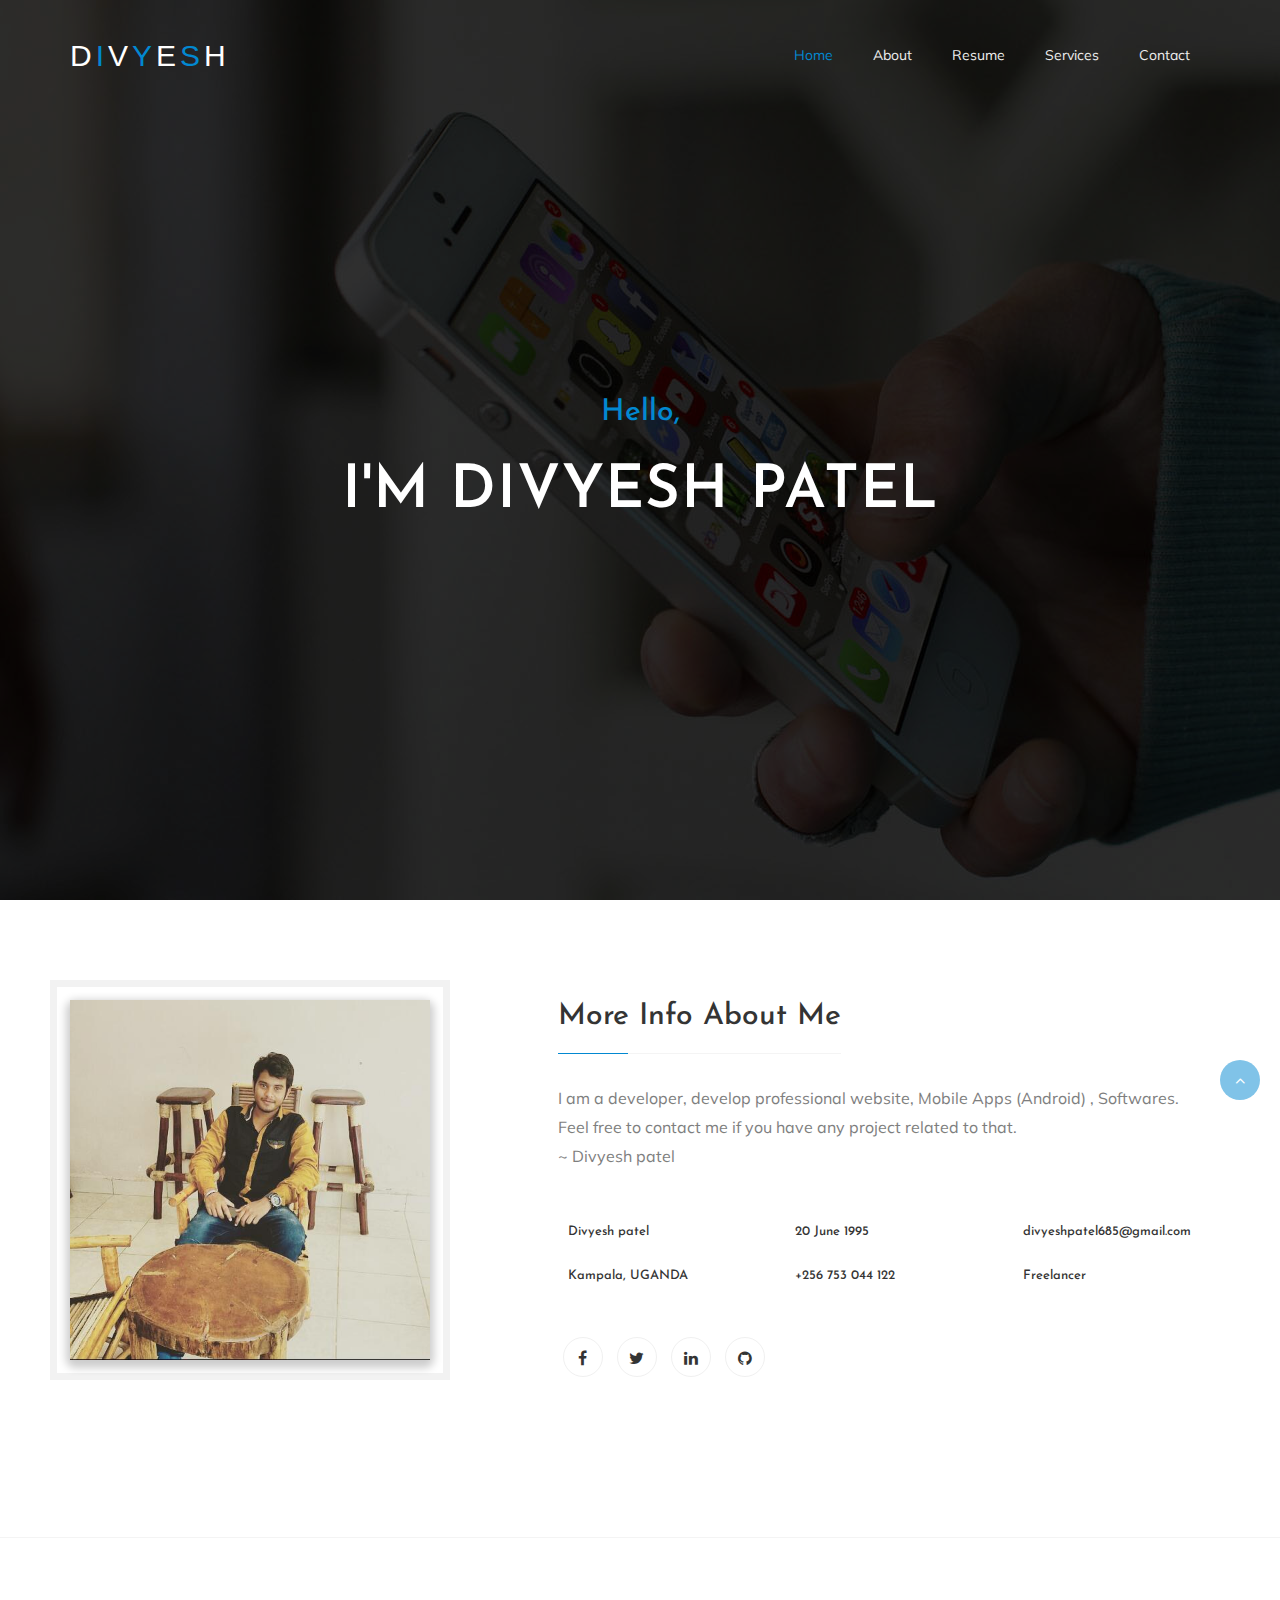
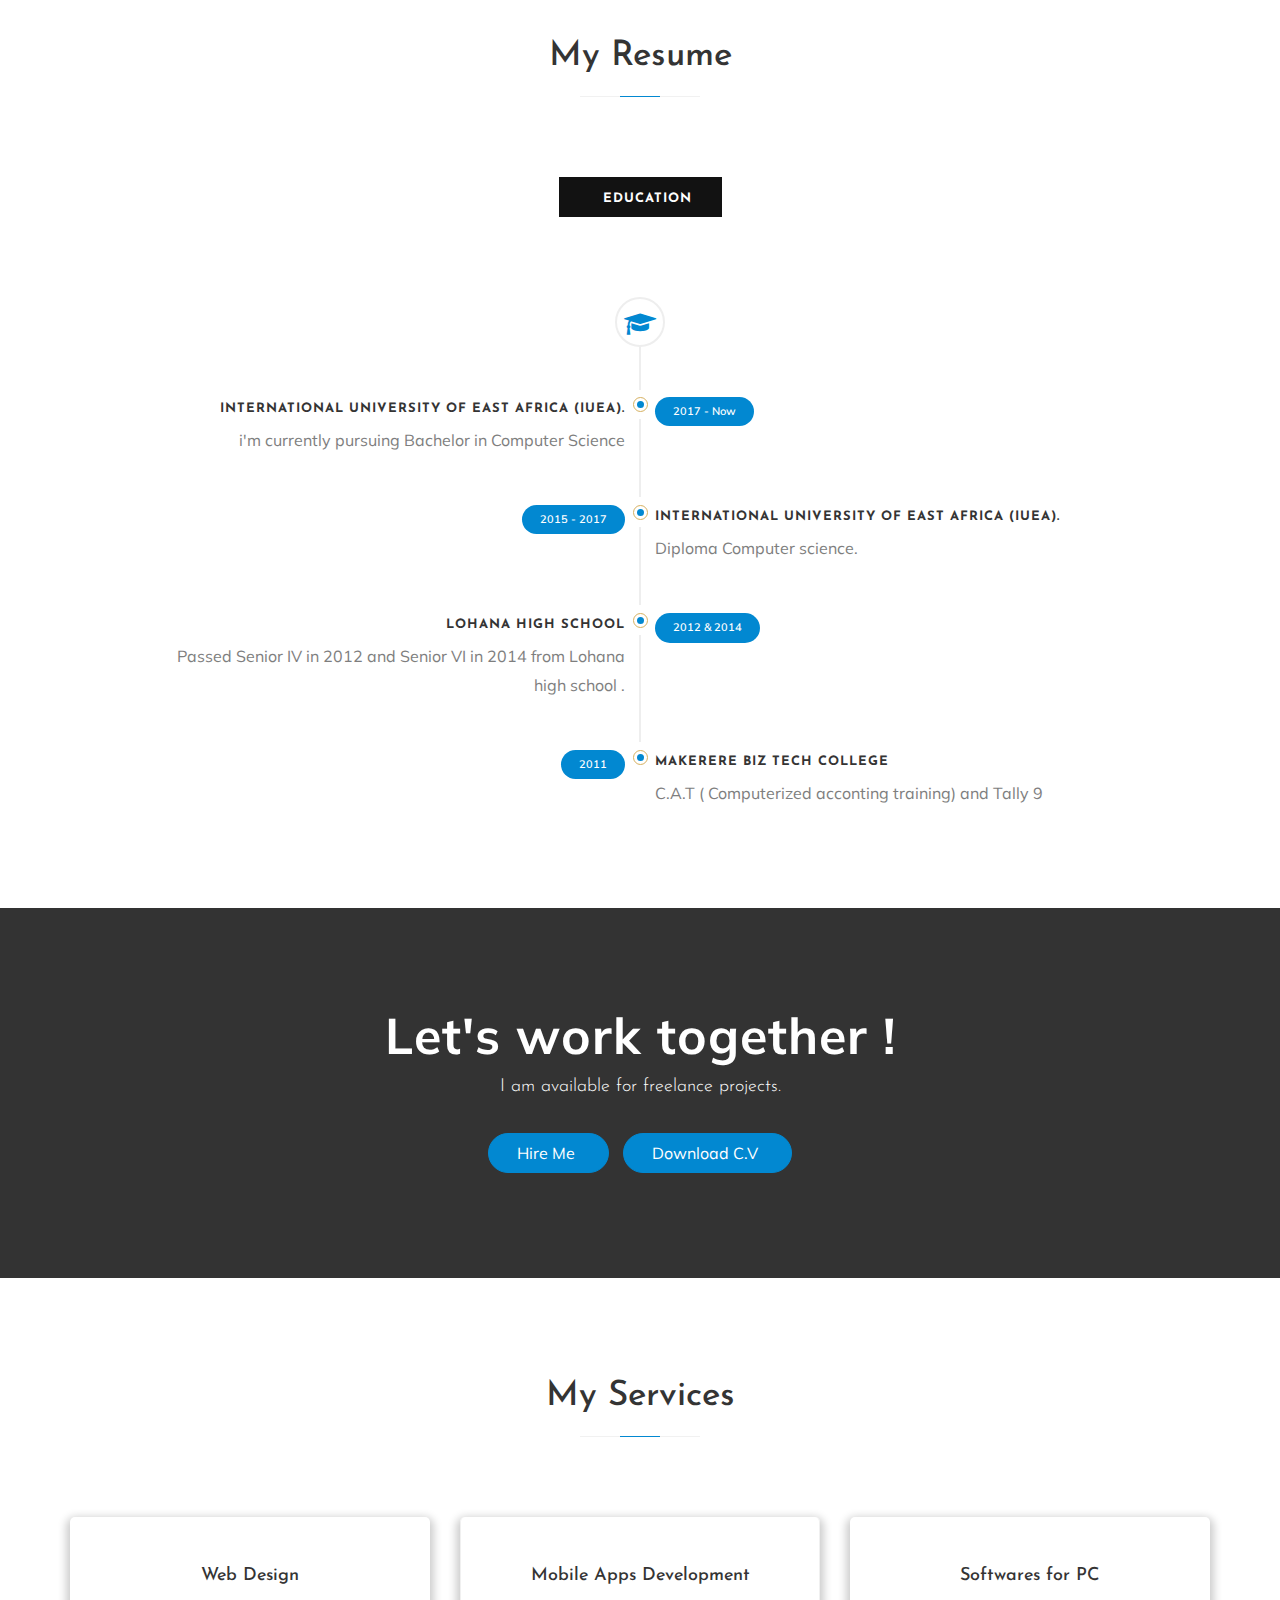
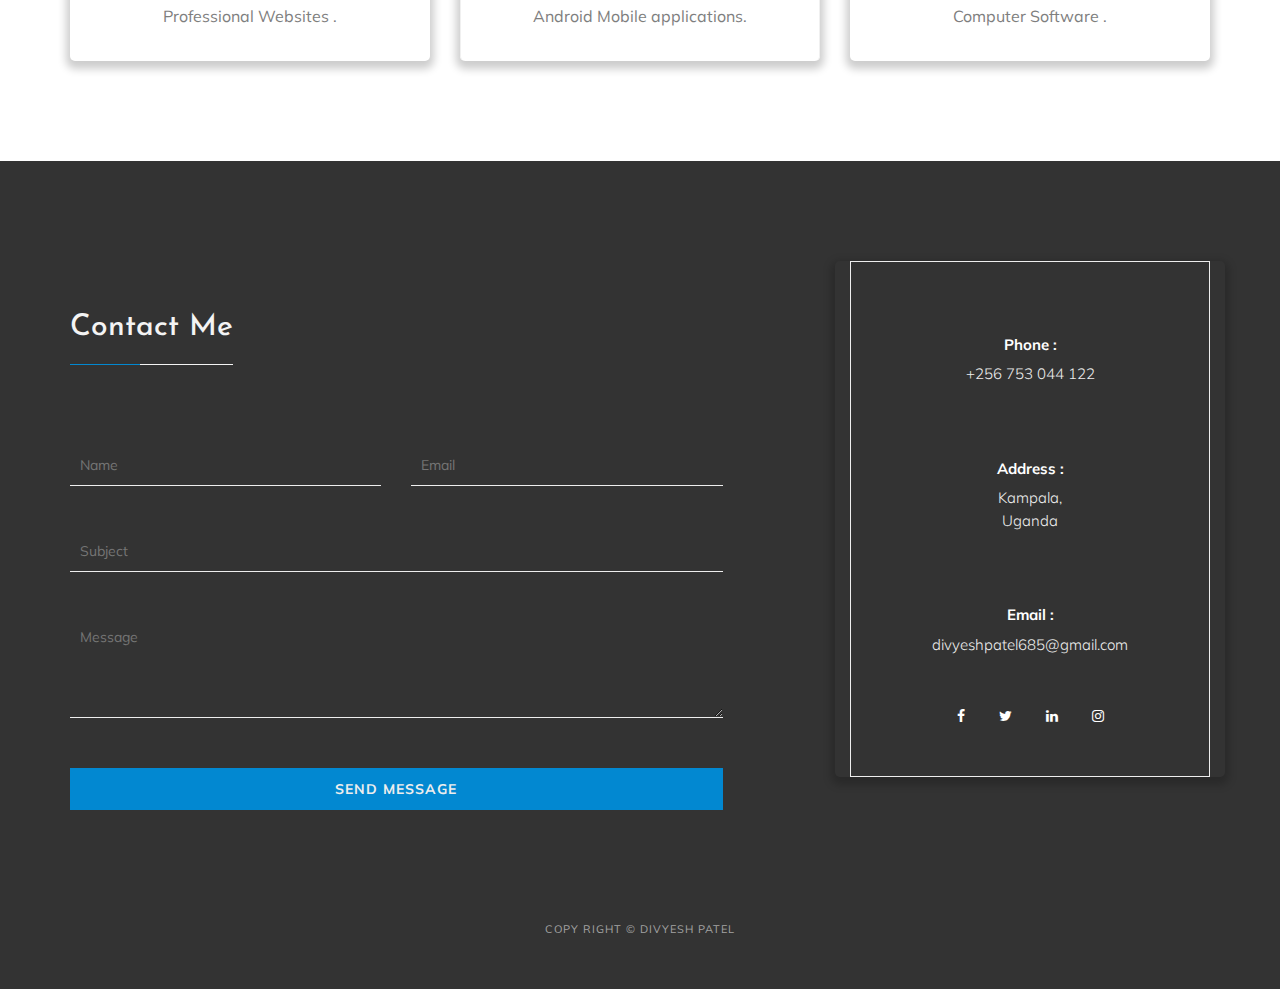
==== index.html @ 0d512a1a "First commmit" ====
<!doctype html>
<!--[if lt IE 7]>      <html class="no-js lt-ie9 lt-ie8 lt-ie7" lang=""> <![endif]-->
<!--[if IE 7]>         <html class="no-js lt-ie9 lt-ie8" lang=""> <![endif]-->
<!--[if IE 8]>         <html class="no-js lt-ie9" lang=""> <![endif]-->
<!--[if gt IE 8]><!-->
 <html class="no-js" lang="en"> <!--<![endif]-->
    <head>
        <meta charset="utf-8">
        <meta http-equiv="X-UA-Compatible" content="IE=edge,chrome=1">
        <title>Divyesh</title>

      <link rel="stylesheet" href="https://maxcdn.bootstrapcdn.com/bootstrap/3.3.7/css/bootstrap.min.css">

		<!-- google fonts -->
		<link href="https://fonts.googleapis.com/css?family=Muli:200,300,400,600,700,,800,900|Josefin+Sans:300,400,600,700" rel="stylesheet">

		<!-- owl carousel CSS -->
		<link rel="stylesheet" href="css/owl.carousel.min.css">
		<link rel="stylesheet" href="css/owl.theme.default.min.css">

		<!-- magnific-popup CSS -->
		<link rel="stylesheet" href="css/magnific-popup.css">

		<!-- Font Icon Core CSS -->
		<link rel="stylesheet" href="https://cdnjs.cloudflare.com/ajax/libs/font-awesome/4.6.3/css/font-awesome.min.css"> 
		<link rel="stylesheet" href="css/et-line.css">
		<link rel="stylesheet" href="http://code.ionicframework.com/ionicons/2.0.1/css/ionicons.min.css">

		<!-- Core Style Css -->
        <link rel="stylesheet" href="css/style.css">

        <!--[if lt IE 9]-->
		<script src="js/html5.min.js"></script>



    </head>

    <body>
    	<!-- ====== Preloader ======  -->
	    <div class="loading">
			<div class="load-circle">
			</div>
		</div> 
		<!-- ======End Preloader ======  -->

		<!-- ====== button-top ======  -->
		<div class="button-top" data-scroll-nav="0">
			<span>
				<i class="fa fa-angle-up" aria-hidden="true"></i>
			</span>
		</div>
		<!-- ======End button-top ======  -->

		<!-- ====== Navgition ======  -->
		<nav class="navbar navbar-default">
		  <div class="container">
		    <!-- Brand and toggle get grouped for better mobile display -->
		    <div class="navbar-header">
		      <button type="button" class="navbar-toggle collapsed" data-toggle="collapse" data-target="#nav-icon-collapse" aria-expanded="false">
		        <span class="sr-only">Toggle navigation</span>
		        <span class="icon-bar"></span>
		        <span class="icon-bar"></span>
		        <span class="icon-bar"></span>
		      </button>

		      <!-- logo -->
		      <a href="#">
		      	<div class="logo">D<span style="color:#0288d1">I</span>V<span style="color:#0288d1">Y</span>E<span style="color:#0288d1">S</span>H</div>
		      </a>

		    </div>

		    <!-- Collect the nav links, and other content for toggling -->
		    <div class="collapse navbar-collapse" id="nav-icon-collapse">
		      
			  <!-- links -->
		      <ul class="nav navbar-nav navbar-right">
		        <li><a href="#" data-scroll-nav="0" class="active">Home</a></li>
		        <li><a href="#" data-scroll-nav="1">About</a></li>
		        <li><a href="#" data-scroll-nav="2">Resume</a></li>
		        <li><a href="#" data-scroll-nav="3">Services</a></li>
		      <!--  <li><a href="#" data-scroll-nav="4">Clients</a></li>
		        <li><a href="#" data-scroll-nav="5">Works</a></li> 
		        <li><a href="#" data-scroll-nav="6">Blog</a></li> -->
		        <li><a href="#" data-scroll-nav="7">Contact</a></li>
		      </ul>
		    </div><!-- /.navbar-collapse -->
		  </div><!-- /.container -->
		</nav>
		<!-- ====== End Navgition ======  -->


		<!-- ====== Header ======  -->
		<section id="home" class="header" data-scroll-index="0">
			<div class="container">
				<div class="row">
					<div class="v-middle">
						<div class="caption">
							<h4>Hello,</h4>
							<h1>I'm Divyesh Patel</h1>
							<div class="type">
							<!--	<h3></h3> -->
							</div>
						</div>
					</div>
				</div>
			</div>
		</section>
		<!-- ====== End Header ======  -->


		<!-- ====== Hero ======  -->
		<section id="about" class="hero section-padding" data-scroll-index="1">
			<div class="container">
				<div class="row">
					<div class="col-md-4">
						<div class="hero-img" id ="card">
							<img src="img/hero0.jpg" alt="hero">
						</div>
					</div>
					<div class="col-md-offset-1 col-md-7 mb-100">
						<div class="hero-content">
							<h4 class="head-left">More Info About Me</h4>
							<p>I am a developer, develop professional website, Mobile Apps (Android) , Softwares. Feel free
							to contact me if you have any project related to that. 
							</br>

							~ Divyesh patel

							   </br> </p>
							
							<div class="info">
								<div class="row">
									<div class="col-md-4 col-sm-6">
										<h5><span><i class="icon ion-person"></i></span>Divyesh patel</h5>
									</div>
									<div class="col-md-4 col-sm-6">
										<h5><span><i class="icon ion-calendar"></i></span>20 June 1995</h5>
									</div>
									<div class="col-md-4 col-sm-6">
										<h5><span><i class="icon ion-email"></i></span>divyeshpatel685@gmail.com</h5>
									</div>
									<div class="col-md-4 col-sm-6">
										<h5><span><i class="icon ion-location"></i></span>Kampala, UGANDA</h5>
									</div>
									<div class="col-md-4 col-sm-6"> 
										<h5><span><i class="icon ion-android-call"></i></span>+256 753 044 122</h5>
									</div>
									<div class="col-md-4 col-sm-6">
										<h5><span><i class="icon ion-code-working"></i></span>Freelancer</h5>
									</div>
									<div class="clear-fix"></div>
								</div>
							</div>

							<div class="social-icon">
								<a href="https://www.facebook.com/divyesh.patel.758399" target="_blank">
									<span><i class="fa fa-facebook" aria-hidden="true"></i></span>
								</a>
								<a href="https://twitter.com/div_685" target="_blank">
									<span><i class="fa fa-twitter" aria-hidden="true"></i></span>
								</a>
							<!-- 	<a href="#0">
									<span><i class="fa fa-youtube" aria-hidden="true"></i></span>
								</a> -->
								<a href="https://www.linkedin.com/in/divyesh-patel-2a15a6107/" target="_blank">
									<span><i class="fa fa-linkedin" aria-hidden="true"></i></span>
								</a>
								<a href="https://github.com/Div685" target="_blank">
									<span><i class="fa fa-github" aria-hidden="true"></i></span>
								</a>
							</div>
						</div>
					</div>
					<div class="clear-fix"></div>


			<!--		<div class="col-sm-6">
						<div class="skills">
							<div class="item">
								<h6>Web Design</h6>
								<div class="skills-progress"><span data-value='90%'></span></div>
							</div>

							<div class="item">
								<h6>Graphic Design</h6>
								<div class="skills-progress"><span data-value='80%'></span></div>
							</div>
						</div>
					</div>

					<div class="col-sm-6">
						<div class="skills">
							<div class="item">
								<h6>Graphic Design</h6>
								<div class="skills-progress"><span data-value='80%'></span></div>
							</div>

							<div class="item">
								<h6>Development</h6>
								<div class="skills-progress"><span data-value='85%'></span></div>
							</div>
						</div>
					</div>
					<div class="clear-fix"></div>
				</div>
			</div> -->
		</section>
		<!-- ====== End Hero ======  -->


		<!-- ==== resume ==== -->
		<section id="resume" class="resume section-padding" data-scroll-index="2">
			<div class="container">

				<div class="section-head">
					<h3>My Resume</h3>
				</div>

				<div class="row">
					<div class="col-md-offset-1 col-md-10">
						<div class="tabs">
								<!-- tabs-icon -->
							<div class="tabs-icon">
								<ul>
								<!--	<li id="tab-1" class="active">
										<span class="ion-briefcase"></span>
										<h6 class="sm-title">EXPERIENCE</h6>
									</li> -->
									<li id="tab-1" class="active">
										<span class="ion-university"></span>
										<h6 class="sm-title">EDUCATION</h6>
									</li>
								</ul>
							</div>

							<div class="resume-content">

								<!-- tabs-content -->
							<!--	<div id="tab-1-content" class="item active">
								<!--	<div class="content">
										<div class="main-icon">
											<span>
												<i class="fa fa-briefcase" aria-hidden="true"></i>
											</span>
										</div>

										<div class="row">
											<div class="col-md-6">
												<div class="inf text-right">
													<span class="date">2016 - Present</span>
												</div>
											</div>
											<div class="col-md-6">
												<div class="cont pb-50">
													<h6 class="sm-title">Art Director - Facebook Inc.</h6>
													<p>Lorem ipsum dolor sit amet, consectetur adipisicing elit, sed do eiusmod tempor incididunt ut labore et dolore magna cillum dolore eu fugiat aliqua.</p>
												</div>
											</div>

											<div class="col-md-6 col-md-push-6">
												<div class="inf">
													<span class="date">2013 - 2016</span>
												</div>
											</div>
											<div class="col-md-6 col-md-pull-6">
												<div class="cont text-right pb-50">
													<h6 class="sm-title">Web Designer - Google Inc.</h6>
													<p>Lorem ipsum dolor sit amet, consectetur adipisicing elit, sed do eiusmod tempor incididunt ut labore et dolore magna cillum dolore eu fugiat aliqua.</p>
												</div>
											</div>

											<div class="col-md-6">
												<div class="inf text-right">
													<span class="date">2010 - 2013</span>
												</div>
											</div>
											<div class="col-md-6">
												<div class="cont last">
													<h6 class="sm-title">Senior Developer - Abc Inc.</h6>
													<p>Lorem ipsum dolor sit amet, consectetur adipisicing elit, sed do eiusmod tempor incididunt ut labore et dolore magna cillum dolore eu fugiat aliqua.</p>
												</div>
											</div>
										</div>
									</div> 
								</div> -->

								<!-- tabs-content -->
								<div id="tab-1-content" class="item active">
									<div class="content">
										<div class="main-icon">
											<span>
												<i class="fa fa-graduation-cap" aria-hidden="true"></i>
											</span>
										</div>

										<div class="row">

											<div class="col-md-6 col-md-push-6">
												<div class="inf">
													<span class="date">2017 - Now</span>
												</div>
											</div>

											<div class="col-md-6 col-md-pull-6">
												<div class="cont text-right pb-50">
													<h6 class="sm-title">International University of East Africa (IUEA).</h6>
													<p>i'm currently pursuing Bachelor in Computer Science</p>
												</div>
											</div>

											<div class="col-md-6">
												<div class="inf text-right">
													<span class="date">2015 - 2017</span>
												</div>
											</div>
											<div class="col-md-6">
												<div class="cont pb-50">
													<h6 class="sm-title">International University of East Africa (IUEA).</h6>
													<p>Diploma Computer science.</p>
												</div>
											</div>

											<div class="col-md-6 col-md-push-6">
												<div class="inf">
													<span class="date">2012 & 2014</span>
												</div>
											</div>
											<div class="col-md-6 col-md-pull-6">
												<div class="cont text-right pb-50">
													<h6 class="sm-title">Lohana High School</h6>
													<p>Passed Senior IV in 2012 and Senior VI in 2014 from Lohana high school .</p>
												</div>
											</div>

											<div class="col-md-6">
												<div class="inf text-right">
													<span class="date">2011</span>
												</div>
											</div>
											<div class="col-md-6">
												<div class="cont last">
													<h6 class="sm-title">Makerere Biz Tech College</h6>
													<p>C.A.T ( Computerized acconting training) and Tally 9</p>
												</div>
											</div>
										</div>
									</div>
								</div>
							</div>
						</div>
					</div>
				</div>
			</div>
		</section>
		<!-- ====== End Resume ======  -->


		<!--====== Hire ======-->
		<div class="hire section-padding">
			<div class="container">
				<div class="row">
					<div class="col-md-offset-2 col-md-8 col-sm-offset-1 col-sm-10">
						<div class="content text-center">
							<h2>Let's work together !</h2>
							<h6>I am available for freelance projects.</h6>
							<a href="#7" data-scroll-nav="7">
								<span class="botn">Hire Me <i class="icon ion-ios-paperplane"></i></span>
							</a>
							<a href="DivyeshCv.pdf" target="_blank">
								<span class="botn">Download C.V <i class="icon ion-android-download"></i></span>
							</a>
						</div>
					</div>
				</div>
			</div>
		</div>
		<!--====== End Hire ======-->


		<!--====== Services ======-->
		<section id="services" class="services section-padding" data-scroll-index="3">
			<div class="container">

				<div class="section-head">
					<h3>My Services</h3>
				</div>

				<div class="row">
					<div class="col-md-4">
						<div class="item text-center" id="card">
							<span class="icon ion-android-phone-landscape"></span>
							<h6>Web Design</h6>
							<p>Professional Websites .</p>
						</div>
					</div>
					<div class="col-md-4">
						<div class="item text-center bord" id="card">
							<span class="icon ion-android-phone-portrait"></span>
							<h6>Mobile Apps Development</h6>
							<p>Android Mobile applications. </p>
						</div>
					</div>
					<div class="col-md-4">
						<div class="item text-center" id="card">
							<span class="icon ion-android-laptop"></span>
							<h6>Softwares for PC</h6>
							<p>Computer Software .</p>
						</div>
					</div>
				<!--	<div class="clear-fix"></div>
					<div class="border"></div>
					<div class="col-md-4">
						<div class="item text-center">
							<span class="icon ion-xbox"></span>
							<h6>Marketing</h6>
							<p>Lorem ipsum dolor sit amet, conse ctetur adipi sicing elit, sed do eiusmod tempor incid idunt ut labore et.</p>
						</div>
					</div>
					<div class="col-md-4">
						<div class="item text-center bord">
							<span class="icon ion-camera"></span>
							<h6>Photographic</h6>
							<p>Lorem ipsum dolor sit amet, conse ctetur adipi sicing elit, sed do eiusmod tempor incid idunt ut labore et.</p>
						</div>
					</div>
					<div class="col-md-4">
						<div class="item text-center">
							<span class="icon ion-ios-color-wand"></span>
							<h6>Problem Solving</h6>
							<p>Lorem ipsum dolor sit amet, conse ctetur adipi sicing elit, sed do eiusmod tempor incid idunt ut labore et.</p>
						</div>
					</div> -->
					<div class="clear-fix"></div>
				</div>
			</div>
		</section>
		<!--====== End Services ======-->



		<!--====== Contact ======-->
		<section id="contact" class="contact section-padding" data-scroll-index="7">
			<div class="container">
				<div class="row">
					<div class="col-md-7">

						<h4 class="head-left">Contact Me</h4>

						<form class="form" name="form" id="contact-form" method="post" action="contact.php">
	                        <div class="messages"></div>

	                        <div class="controls">

	                            <div class="row">
	                                <div class="col-md-6">
	                                    <div class="form-group">
	                                        <input id="form_name" type="text" name="name" placeholder="Name" required="required" data-error="Firstname is required.">
	                                        <div class="help-block with-errors"></div>
	                                    </div>
	                                </div>

	                                 <div class="col-md-6">
	                                    <div class="form-group">
	                                        <input id="form_email" type="email" name="email" placeholder="Email" required="required" data-error="Valid email is required.">
	                                        <div class="help-block with-errors"></div>
	                                    </div>
	                                </div>
	                            </div>
	                            <div class="row">
	                                <div class="col-md-12">
	                                    <div class="form-group">
	                                        <input id="form_subject" type="text" name="subject" placeholder="Subject">
	                                        <div class="help-block with-errors"></div>
	                                    </div>
	                                </div>
	                            </div>
	                            <div class="row">
	                                <div class="col-md-12">
	                                    <div class="form-group">
	                                        <textarea id="form_message" name="message" placeholder="Message" rows="4" required="required" data-error="Message."></textarea>
	                                        <div class="help-block with-errors"></div>
	                                    </div>
	                                </div>
	                                <div class="col-sm-12">
	                                    <input type="submit" value="Send message" name = "submit" value="submit" />
	                                </div>
	                            </div>
	                        </div>
	                    </form>
					</div>

					<div class="col-md-offset-1 col-md-4" id="card">
						<div class="info">
							<div class="item">
								<span class="icon ion-android-call"></span>
								<h6>Phone :<br> <span>+256 753 044 122</span></h6>
							</div>
							<div class="item">
								<span class="icon ion-ios-location"></span>
								<h6>Address :<br> <span>Kampala, <br
								>Uganda</span></h6>
							</div>
							<div class="item">
								<span class="icon ion-ios-email"></span>
								<h6>Email :<br> <span>divyeshpatel685@gmail.com</span></h6>
							</div>
							<!-- social Icon -->
							<div class="social-icon">
								<a href="https://www.facebook.com/divyesh.patel.758399" target="_blank">
									<span><i class ="fa fa-facebook-f" aria-hidden="true"></i></span>
								</a>
								<a href="https://twitter.com/div_685" target="_blank">
									<span><i class="fa fa-twitter" aria-hidden="true"></i></span>
								</a>
								<a href="https://www.linkedin.com/in/divyesh-patel-2a15a6107/" target="_blank">
									<span><i class="fa fa-linkedin" aria-hidden="true"></i></span>
								</a>
							<!--	<a href="#0">
									<span><i class="fa fa-pinterest-p" aria-hidden="true"></i></span>
								</a> -->
								<a href="#0">
									<span><i class="fa fa-instagram" aria-hidden="true"></i></span>
								</a>
							</div>
						</div>
					</div>

					<div class="col-sm-12 text-center">
						<p class="copy">Copy Right &copy; Divyesh patel</p>
					</div>
				</div>
			</div>
		</section>
		<!--====== End Contact ======-->


		<!-- jQuery -->
		<script src="js/jquery-3.0.0.min.js"></script>
		<script src="js/jquery-migrate-3.0.0.min.js"></script>

		<!-- bootstrap integrity="sha384-Tc5IQib027qvyjSMfHjOMaLkfuWVxZxUPnCJA7l2mCWNIpG9mGCD8wGNIcPD7Txa" crossorigin="anonymous" -->
		<script src="js/bootstrap.min.js" ></script>

		<!-- scrollIt -->
		<script src="js/scrollIt.min.js"></script>

		<!-- magnific-popup -->
		<script src="js/jquery.magnific-popup.min.js"></script>

		<!-- owl carousel -->
		<script src="js/owl.carousel.min.js"></script>

		<!-- stellar js -->
		<script src="js/jquery.stellar.min.js"></script>

		<!-- typed js -->
      	<script src="js/typed.js"></script>

      	<!-- jquery.waypoints.min js -->
	  	<script src="js/jquery.waypoints.min.js"></script>

	  	<!-- jquery.counterup.min js -->
	  	<script src="js/jquery.counterup.min.js"></script>

      	<!-- isotope.pkgd.min js -->
      	<script src="js/isotope.pkgd.min.js"></script>

      	<!-- validator js -->
      	<script src="js/validator.js"></script>

      	<!-- custom script -->
        <script src="js/custom.js"></script>


    </body>    

</head>
---- css/et-line.css ----
@font-face {
	font-family: 'et-line';
	src:url('../fonts/et-line.eot');
	src:url('../fonts/et-line.eot?#iefix') format('embedded-opentype'),
		url('../fonts/et-line.woff') format('woff'),
		url('../fonts/et-line.ttf') format('truetype'),
		url('../fonts/et-line.svg#et-line') format('svg');
	font-weight: normal;
	font-style: normal;
}

/* Use the following CSS code if you want to use data attributes for inserting your icons */
[data-icon]:before {
	font-family: 'et-line';
	content: attr(data-icon);
	speak: none;
	font-weight: normal;
	font-variant: normal;
	text-transform: none;
	line-height: 1;
	-webkit-font-smoothing: antialiased;
	-moz-osx-font-smoothing: grayscale;
	display:inline-block;
}

/* Use the following CSS code if you want to have a class per icon */
/*
Instead of a list of all class selectors,
you can use the generic selector below, but it's slower:
[class*="icon-"] {
*/
.icon-mobile, .icon-laptop, .icon-desktop, .icon-tablet, .icon-phone, .icon-document, .icon-documents, .icon-search, .icon-clipboard, .icon-newspaper, .icon-notebook, .icon-book-open, .icon-browser, .icon-calendar, .icon-presentation, .icon-picture, .icon-pictures, .icon-video, .icon-camera, .icon-printer, .icon-toolbox, .icon-briefcase, .icon-wallet, .icon-gift, .icon-bargraph, .icon-grid, .icon-expand, .icon-focus, .icon-edit, .icon-adjustments, .icon-ribbon, .icon-hourglass, .icon-lock, .icon-megaphone, .icon-shield, .icon-trophy, .icon-flag, .icon-map, .icon-puzzle, .icon-basket, .icon-envelope, .icon-streetsign, .icon-telescope, .icon-gears, .icon-key, .icon-paperclip, .icon-attachment, .icon-pricetags, .icon-lightbulb, .icon-layers, .icon-pencil, .icon-tools, .icon-tools-2, .icon-scissors, .icon-paintbrush, .icon-magnifying-glass, .icon-circle-compass, .icon-linegraph, .icon-mic, .icon-strategy, .icon-beaker, .icon-caution, .icon-recycle, .icon-anchor, .icon-profile-male, .icon-profile-female, .icon-bike, .icon-wine, .icon-hotairballoon, .icon-globe, .icon-genius, .icon-map-pin, .icon-dial, .icon-chat, .icon-heart, .icon-cloud, .icon-upload, .icon-download, .icon-target, .icon-hazardous, .icon-piechart, .icon-speedometer, .icon-global, .icon-compass, .icon-lifesaver, .icon-clock, .icon-aperture, .icon-quote, .icon-scope, .icon-alarmclock, .icon-refresh, .icon-happy, .icon-sad, .icon-facebook, .icon-twitter, .icon-googleplus, .icon-rss, .icon-tumblr, .icon-linkedin, .icon-dribbble {
	font-family: 'et-line';
	speak: none;
	font-style: normal;
	font-weight: normal;
	font-variant: normal;
	text-transform: none;
	line-height: 1;
	-webkit-font-smoothing: antialiased;
	-moz-osx-font-smoothing: grayscale;
	display:inline-block;
}
.icon-mobile:before {
	content: "\e000";
}
.icon-laptop:before {
	content: "\e001";
}
.icon-desktop:before {
	content: "\e002";
}
.icon-tablet:before {
	content: "\e003";
}
.icon-phone:before {
	content: "\e004";
}
.icon-document:before {
	content: "\e005";
}
.icon-documents:before {
	content: "\e006";
}
.icon-search:before {
	content: "\e007";
}
.icon-clipboard:before {
	content: "\e008";
}
.icon-newspaper:before {
	content: "\e009";
}
.icon-notebook:before {
	content: "\e00a";
}
.icon-book-open:before {
	content: "\e00b";
}
.icon-browser:before {
	content: "\e00c";
}
.icon-calendar:before {
	content: "\e00d";
}
.icon-presentation:before {
	content: "\e00e";
}
.icon-picture:before {
	content: "\e00f";
}
.icon-pictures:before {
	content: "\e010";
}
.icon-video:before {
	content: "\e011";
}
.icon-camera:before {
	content: "\e012";
}
.icon-printer:before {
	content: "\e013";
}
.icon-toolbox:before {
	content: "\e014";
}
.icon-briefcase:before {
	content: "\e015";
}
.icon-wallet:before {
	content: "\e016";
}
.icon-gift:before {
	content: "\e017";
}
.icon-bargraph:before {
	content: "\e018";
}
.icon-grid:before {
	content: "\e019";
}
.icon-expand:before {
	content: "\e01a";
}
.icon-focus:before {
	content: "\e01b";
}
.icon-edit:before {
	content: "\e01c";
}
.icon-adjustments:before {
	content: "\e01d";
}
.icon-ribbon:before {
	content: "\e01e";
}
.icon-hourglass:before {
	content: "\e01f";
}
.icon-lock:before {
	content: "\e020";
}
.icon-megaphone:before {
	content: "\e021";
}
.icon-shield:before {
	content: "\e022";
}
.icon-trophy:before {
	content: "\e023";
}
.icon-flag:before {
	content: "\e024";
}
.icon-map:before {
	content: "\e025";
}
.icon-puzzle:before {
	content: "\e026";
}
.icon-basket:before {
	content: "\e027";
}
.icon-envelope:before {
	content: "\e028";
}
.icon-streetsign:before {
	content: "\e029";
}
.icon-telescope:before {
	content: "\e02a";
}
.icon-gears:before {
	content: "\e02b";
}
.icon-key:before {
	content: "\e02c";
}
.icon-paperclip:before {
	content: "\e02d";
}
.icon-attachment:before {
	content: "\e02e";
}
.icon-pricetags:before {
	content: "\e02f";
}
.icon-lightbulb:before {
	content: "\e030";
}
.icon-layers:before {
	content: "\e031";
}
.icon-pencil:before {
	content: "\e032";
}
.icon-tools:before {
	content: "\e033";
}
.icon-tools-2:before {
	content: "\e034";
}
.icon-scissors:before {
	content: "\e035";
}
.icon-paintbrush:before {
	content: "\e036";
}
.icon-magnifying-glass:before {
	content: "\e037";
}
.icon-circle-compass:before {
	content: "\e038";
}
.icon-linegraph:before {
	content: "\e039";
}
.icon-mic:before {
	content: "\e03a";
}
.icon-strategy:before {
	content: "\e03b";
}
.icon-beaker:before {
	content: "\e03c";
}
.icon-caution:before {
	content: "\e03d";
}
.icon-recycle:before {
	content: "\e03e";
}
.icon-anchor:before {
	content: "\e03f";
}
.icon-profile-male:before {
	content: "\e040";
}
.icon-profile-female:before {
	content: "\e041";
}
.icon-bike:before {
	content: "\e042";
}
.icon-wine:before {
	content: "\e043";
}
.icon-hotairballoon:before {
	content: "\e044";
}
.icon-globe:before {
	content: "\e045";
}
.icon-genius:before {
	content: "\e046";
}
.icon-map-pin:before {
	content: "\e047";
}
.icon-dial:before {
	content: "\e048";
}
.icon-chat:before {
	content: "\e049";
}
.icon-heart:before {
	content: "\e04a";
}
.icon-cloud:before {
	content: "\e04b";
}
.icon-upload:before {
	content: "\e04c";
}
.icon-download:before {
	content: "\e04d";
}
.icon-target:before {
	content: "\e04e";
}
.icon-hazardous:before {
	content: "\e04f";
}
.icon-piechart:before {
	content: "\e050";
}
.icon-speedometer:before {
	content: "\e051";
}
.icon-global:before {
	content: "\e052";
}
.icon-compass:before {
	content: "\e053";
}
.icon-lifesaver:before {
	content: "\e054";
}
.icon-clock:before {
	content: "\e055";
}
.icon-aperture:before {
	content: "\e056";
}
.icon-quote:before {
	content: "\e057";
}
.icon-scope:before {
	content: "\e058";
}
.icon-alarmclock:before {
	content: "\e059";
}
.icon-refresh:before {
	content: "\e05a";
}
.icon-happy:before {
	content: "\e05b";
}
.icon-sad:before {
	content: "\e05c";
}
.icon-facebook:before {
	content: "\e05d";
}
.icon-twitter:before {
	content: "\e05e";
}
.icon-googleplus:before {
	content: "\e05f";
}
.icon-rss:before {
	content: "\e060";
}
.icon-tumblr:before {
	content: "\e061";
}
.icon-linkedin:before {
	content: "\e062";
}
.icon-dribbble:before {
	content: "\e063";
}
---- css/style.css ----
/* -------------------------------------------------------
                     Global 
-------------------------------------------------------- */
@import url(main.css);
@font-face {
  font-family: "vermin vibes";
  src: url("../fonts/vermin_vibes.ttf");
  src: local("vermin vibes");
  src: url("../fonts/vermin_vibes.ttf") format("opentype");
}
body {
  font-family: 'Muli', sans-serif;
  color: #343434;
  font-weight: 400;
}

.section-padding {
  padding: 100px 0;
}

h1, h2, h3, h4, h5, h6 {
  font-family: 'Josefin Sans', sans-serif;
}

p {
  line-height: 1.8;
  margin: 0;
  font-size: 16px;
  color: #7e7e7e;
}

.section-head {
  margin-bottom: 80px;
  padding-bottom: 20px;
  text-align: center;
  position: relative;
}
.section-head:after {
  content: "";
  height: 1px;
  width: 120px;
  background: #f1f1f1;
  position: absolute;
  bottom: 0;
  left: calc(50% - 60px);
  z-index: 1;
}
.section-head:before {
  content: "";
  position: absolute;
  bottom: 0;
  left: calc(50% - 20px);
  height: 1px;
  width: 40px;
  background: #0288d1;
  z-index: 2;
}

.head-left {
  margin-bottom: 30px;
  display: inline-block;
  padding-bottom: 20px;
  border-bottom: 1px solid #f4f4f4;
  position: relative;
}
.head-left:after {
  content: "";
  position: absolute;
  bottom: -1px;
  left: 0;
  background: #0288d1;
  height: 1px;
  width: 70px;
}

.sm-title {
  text-transform: uppercase;
  font-size: 13px;
  font-weight: 700;
  letter-spacing: 1px;
}

.button-top {
  position: fixed;
  bottom: -200px;
  right: 20px;
  width: 40px;
  height: 40px;
  line-height: 40px;
  text-align: center;
  border-radius: 50%;
  font-size: 16px;
  color: #fff;
  background: #0288d1;
  z-index: 99999999;
  opacity: .5;
  -webkit-transition: all .5s;
  transition: all .5s;
  cursor: pointer;
}
.button-top:hover {
  opacity: .8;
}

.button-show {
  bottom: 20px;
}

.typed-cursor {
  opacity: 1;
  -webkit-animation: blink 1s infinite;
  animation: blink 1s infinite;
}

@keyframes blink {
  0% {
    opacity: 1;
  }
  50% {
    opacity: 0;
  }
  100% {
    opacity: 1;
  }
}
@-webkit-keyframes blink {
  0% {
    opacity: 1;
  }
  50% {
    opacity: 0;
  }
  100% {
    opacity: 1;
  }
}
/* -------------------------------------------------------
                     Navbar 
-------------------------------------------------------- */
.navbar-default {
  padding: 20px 0 30px;
  background: none;
  border: none;
  border-radius: 0;
  position: absolute;
  top: 0;
  left: 0;
  width: 100%;
  z-index: 99;
}
.navbar-default .navbar-nav > li > a {
  margin: 0 !important;
  color: #eee !important;
  padding: 0 !important;
}
.navbar-default .navbar-nav > li {
  font-size: 14px;
  margin: 25px 20px 0;
  padding: 5 10px;
  background: none;
  cursor: pointer;
  position: relative;
}
.navbar-default .navbar-nav > li .active {
  color: #0288d1 !important;
  background: none;
}

.nav-scroll {
  background: #fff;
  border-bottom: 1px solid rgba(12, 12, 12, 0.04);
  min-height: 60px;
  line-height: 60px;
  padding: 0;
  position: fixed;
  top: 0;
  left: 0;
  width: 100%;
  -webkit-transition: all .5s;
  transition: all .5s;
}
.nav-scroll .logo {
  color: #212121;
  padding-top: 5px;
}
.nav-scroll .navbar-nav > li > a {
  color: #111 !important;
}

.logo {
  font-size: 30px;
  font-weight: 400;
  letter-spacing: 4px;
  color: #fff;
  float: left;
  padding-top: 15px;
  font-family: "vermin vibes", sans-serif;
}

/* -------------------------------------------------------
                     Header 
-------------------------------------------------------- */
.header {
  height: 100vh;
  width: 100%;
  position: relative;
  background-image: url(../img/42.jpg);
  background-attachment: fixed;
  background-size: cover;
}
.header:after {
  content: "";
  position: absolute;
  top: 0;
  bottom: 0;
  left: 0;
  right: 0;
  background: rgba(0, 0, 0, 0.55);
  z-index: 1;
}
.header .v-middle {
  z-index: 9;
}
.header .caption {
  text-align: center;
  margin-top: 50px;
  color: #fff;
}
.header .caption h4 {
  margin-bottom: 30px;
  color: #0288d1;
}
.header .caption h1 {
  margin-bottom: 30px;
  font-weight: 600;
  letter-spacing: 1px;
  text-transform: uppercase;
}
.header .caption .type span {
  color: #0288d1;
  font-size: 37px;
  font-weight: 400;
}
.header .caption h3 {
  letter-spacing: 1px;
  display: inline-block;
  margin-right: 20px;
  font-weight: 300;
  text-transform: uppercase;
}

.creative {
  -webkit-clip-path: polygon(0% 0%, 100% 0%, 100% 92%, 0% 100%);
          clip-path: polygon(0% 0%, 100% 0%, 100% 92%, 0% 100%);
  height: 110vh !important;
  background-image: url(../img/bg2.jpg);
}

.bg-video.header {
  background: transparent;
  overflow: hidden;
}
.bg-video.header:after {
  background: rgba(0, 0, 0, 0.4);
}

.sub-header {
  height: 60vh;
  background-image: url(../img/blog/blog-bg.jpg);
  background-size: cover;
  background-attachment: fixed;
  position: relative;
  color: #fff;
}
.sub-header:after {
  content: "";
  position: absolute;
  top: 0;
  right: 0;
  width: 100%;
  height: 100%;
  background: #000;
  opacity: .6;
  z-index: 1;
}
.sub-header .v-middle {
  z-index: 8;
}

/* -------------------------------------------------------
                     Hero 
-------------------------------------------------------- */
.hero {
  padding-bottom: 60px;
}
.hero .hero-img {
  position: relative;
}
.hero .hero-img:after {
  content: "";
  position: absolute;
  top: -20px;
  left: -20px;
  bottom: -20px;
  right: -20px;
  border: 7px solid rgba(0, 0, 0, 0.05);
  background: transparent;
  z-index: 1;
}
.hero .hero-img img {
  position: relative;
  z-index: 9;
}
.hero .hero-content .info {
  margin-top: 50px;
}
.hero .hero-content .info h5 {
  font-size: 13px;
  margin-bottom: 20px;
  line-height: 1.8;
}
.hero .hero-content .info h5 span {
  color: #0288d1;
  padding-right: 10px;
}
.hero .hero-content .info h5 span .icon {
  font-size: 16px;
}
.hero .hero-content .social-icon {
  margin-top: 30px;
}
.hero .hero-content .social-icon span {
  width: 40px;
  height: 40px;
  line-height: 40px;
  text-align: center;
  border: 1px solid #f0f0f0;
  border-radius: 50%;
  font-size: 16px;
  margin: 0 5px;
  -webkit-transition: all .5s;
  transition: all .5s;
}
.hero .hero-content .social-icon span:hover {
  background: #0288d1;
  color: #fff;
  border-color: #0288d1;
}
.hero .skills .item {
  margin-bottom: 40px;
}
.hero .skills h6 {
  margin-bottom: 15px;
  text-transform: capitalize;
  font-size: 14px;
}
.hero .skills .skills-progress {
  width: 90%;
  height: 4px;
  position: relative;
  background: #f4f4f4;
}
.hero .skills .skills-progress span {
  width: 0;
  height: 100%;
  position: absolute;
  left: 0;
  background: #0288d1;
  -webkit-transition: all 1s;
  transition: all 1s;
}
.hero .skills .skills-progress span:after {
  content: attr(data-value);
  position: absolute;
  right: -10px;
  top: -15px;
  width: 30px;
  height: 30px;
  line-height: 30px;
  text-align: center;
  font-size: 10px;
  border: 1px solid #f0f0f0;
  border-radius: 50%;
  background: #fff;
}

/* -------------------------------------------------------
                     Resume 
-------------------------------------------------------- */
/*-- for this site 
.resume {
  border-top: 1px solid #f4f4f4;
}
.resume .tabs-icon {
  margin-bottom: 80px;
  text-align: center;
}
.resume .tabs-icon li {
  display: inline-block;
  padding: 10px 30px;
  background: #444;
  color: #fff;
  border-radius: 30px;
  margin: 0 -2px;
  cursor: pointer;
}
.resume .tabs-icon li h6 {
  display: inline-block;
  padding-left: 10px;
}
.resume .tabs-icon li:first-child {
  border-bottom-right-radius: 0;
  border-top-right-radius: 0;
}
.resume .tabs-icon li:last-child {
  border-bottom-left-radius: 0;
  border-top-left-radius: 0;
}
.resume .tabs-icon .active {
  background: #121212;
}
.resume .tabs-icon .active span {
  color: #0288d1;
}
.resume .resume-content {
  padding-left: 10%;
}
.resume .resume-content .item {
  display: none;
}
.resume .resume-content .active {
  display: block;
}
.resume .resume-content li {
  border-left: 1px solid #f4f4f4;
  padding-left: 50px;
  padding-bottom: 50px;
  position: relative;
}
.resume .resume-content li:after {
  content: "";
  position: absolute;
  top: 0px;
  left: -5px;
  width: 10px;
  height: 10px;
  background: #0288d1;
  border-radius: 50%;
}
.resume .resume-content li:last-child {
  padding-bottom: 0;
}
.resume .resume-content li h6 {
  margin-bottom: 10px;
}
.resume .resume-content li .date {
  font-size: 12px;
  color: #0288d1;
  margin-bottom: 15px;
}

.resume .resume-content .inf .date {
    font-size: 11px;
    font-weight: 600;
    padding: 7px 18px;
    background: #FF305B;
    color: #fff;
    border-radius: 20px;
    position: relative;
}
.resume .resume-content .inf .date {
    margin-bottom: 10px;
}
.resume .resume-content .main-icon {
    width: 50px;
    height: 50px;
    line-height: 50px;
    border-radius: 50%;
    border: 2px solid #eee;
    color: #FF305B;
    font-size: 25px;
    margin: 0 auto 50px;
    text-align: center;
    position: relative;
}

.resume .resume-content .main-icon {
    margin: 0 0 15px -40px;
}

.resume .resume-content .main-icon:after {
    content: '';
    width: 2px;
    height: 45px;
    background: #eee;
    position: absolute;
    bottom: -45px;
    left: calc(50% - 1px);
}
*/
/* ----- Resume from website-template2 -------------------- */

.resume {
background-image: url(../img/2.jpg);
  border-top: 1px solid #f4f4f4;
}
.resume .tabs-icon {
  margin-bottom: 80px;
  text-align: center;
}
.resume .tabs-icon li {
  display: inline-block;
  padding: 10px 30px;
  background: #444;
  color: #fff;
  border-radius: 30px;
  margin: 0 -2px;
  cursor: pointer;
}
.resume .tabs-icon li h6 {
  display: inline-block;
  padding-left: 10px;
}
.resume .tabs-icon li:first-child {
  border-bottom-right-radius: 0;
  border-top-right-radius: 0;
}
.resume .tabs-icon li:last-child {
  border-bottom-left-radius: 0;
  border-top-left-radius: 0;
}
.resume .tabs-icon .active {
  background: #121212;
}
.resume .tabs-icon .active span {
  color: #0288d1 /* #db6161*/ ;
}
.resume .resume-content .main-icon {
  width: 50px;
  height: 50px;
  line-height: 50px;
  border-radius: 50%;
  border: 2px solid #eee;
  color: #0288d1 /*#D6B161*/;
  font-size: 25px;
  margin: 0 auto 50px;
  text-align: center;
  position: relative;
}
.resume .resume-content .main-icon:after {
  content: '';
  width: 2px;
  height: 45px;
  background: #eee;
  position: absolute;
  bottom: -45px;
  left: calc(50% - 1px);
}
.resume .resume-content .text-right {
  text-align: right;
}
.resume .resume-content .item {
  display: none;
}
.resume .resume-content .active {
  display: block;
}
.resume .resume-content .inf .date {
  font-size: 11px;
  font-weight: 600;
  padding: 7px 18px;
  background: #0288d1 /*#D6B161 */;
  color: #fff;
  border-radius: 20px;
  position: relative;
}
.resume .resume-content .inf .date:after {
  content: '';
  width: 7px;
  height: 7px;
  border-radius: 50%;
  background: #0288d1 /*#D6B161 */;
  position: absolute;
  top: 4px;
  right: -19px;
  z-index: 11;
}
.resume .resume-content .col-md-push-6 .inf .date:after {
  left: -18px;
}
.resume .resume-content .cont {
  position: relative;
}
.resume .resume-content .cont:before {
  content: '';
  width: 2px;
  height: calc(100% - 30px);
  background: #eee;
  position: absolute;
  top: 22px;
  left: -16px;
}
.resume .resume-content .cont:after {
  content: '';
  width: 15px;
  height: 15px;
  border-radius: 50%;
  border: 1px solid #d6B161;
  background: #fff;
  position: absolute;
  top: 0px;
  left: -22px;
  z-index: 9;
}
.resume .resume-content .cont h6 {
  padding-top: 5px;
  margin-bottom: 10px;
}
.resume .resume-content .cont.text-right:before {
  left: calc(100% + 14px);
}
.resume .resume-content .cont.text-right:after {
  left: calc(100% + 8px);
}
.resume .resume-content .last:before {
  display: none;
}	

/*------------ Resume Ends ----------------------------- */


/* -------------------------------------------------------
                     Numbers 
-------------------------------------------------------- */
.numbers {
  background-image: url(../img/1.jpg);
  background-attachment: fixed;
  background-size: cover;
  background-position: 50% 0%;
  position: relative;
}
.numbers:after {
  content: "";
  position: absolute;
  top: 0;
  bottom: 0;
  right: 0;
  left: 0;
  background: rgba(0, 0, 0, 0.7);
  z-index: 1;
}
.numbers .container {
  position: relative;
  z-index: 9;
}
.numbers .item {
  color: #fff;
}
.numbers .item .icon {
  font-size: 35px;
  color: #0288d1;
  margin-bottom: 15px;
}
.numbers .item h5 {
  font-size: 30px;
  font-weight: 700;
  margin-bottom: 15px;
}
.numbers .item h6 {
  font-weight: 400;
  font-size: 14px;
}

/* -------------------------------------------------------
                     Services 
-------------------------------------------------------- */
.services .item {
  padding: 30px;
}
.services .item .icon {
  font-size: 35px;
  color: #0288d1;
  margin-bottom: 15px;
}
.services .item h6 {
  margin-bottom: 15px;
}
.services .bord {
  border-right: 1px solid #f0f0f0;
  border-left: 1px solid #f0f0f0;
}
.services .border {
  width: 100%;
  margin: 10px auto;
  height: 1px;
  background: #f0f0f0;
}
#card {
    /* Add shadows to create the "card" effect */
    box-shadow: 0 4px 8px 4px rgba(0,0,0,0.2);
    transition: 0.3s;
	border-radius: 5px;
}

/* On mouse-over, add a deeper shadow */
#card:hover {
    box-shadow: 0 8px 16px 0 rgba(0,0,0,0.4);
}

/* Add some padding inside the card container 
#container {
    padding: 2px 16px;
}
*/
/* -------------------------------------------------------
                     Clients 
-------------------------------------------------------- */
.clients {
  background-image: url(../img/2.jpg);
  background-attachment: fixed;
  background-size: cover;
  position: relative;
}
.clients:after {
  content: "";
  position: absolute;
  top: 0;
  bottom: 0;
  right: 0;
  left: 0;
  background: rgba(0, 0, 0, 0.8);
  z-index: 1;
}
.clients .container {
  position: relative;
  z-index: 9;
}
.clients .icon {
  font-size: 40px;
  margin-bottom: 30px;
  color: #0288d1;
}
.clients .client-item {
  color: #fff;
}
.clients .client-item h5 {
  font-size: 14px;
  margin-bottom: 15px;
}
.clients .client-item p {
  color: #eee;
  font-style: italic;
  margin-bottom: 15px;
}
.clients .client-item p i {
  font-size: 10px;
  opacity: .5;
}
.clients .client-item h6 {
  margin-bottom: 30px;
  font-size: 12px;
  letter-spacing: 1px;
  color: #0288d1;
}
.clients .owl-theme .owl-dots .owl-dot span {
  background: transparent;
  border: 1px solid #eee;
}
.clients .owl-theme .owl-dots .owl-dot.active span,
.clients .owl-theme .owl-dots .owl-dot:hover span {
  background: #0288d1;
  border-color: #0288d1;
}

/* -------------------------------------------------------
                     Portfolio 
-------------------------------------------------------- */
.portfolio {
  overflow: hidden;
  border-bottom: 1px solid #f4f4f4;
}
.portfolio .filtering span {
  padding: 2px 10px;
  margin: 0 15px;
  color: #777;
  letter-spacing: 1px;
  font-weight: 600;
  font-size: 13px;
  text-transform: uppercase;
  cursor: pointer;
  position: relative;
}
.portfolio .filtering span:after, .portfolio .filtering span:before {
  content: "";
  width: 1px;
  height: 100%;
  background: #0288d1;
  position: absolute;
  left: 50%;
  top: 0;
  opacity: 0;
  -webkit-transition: all .4s;
  transition: all .4s;
}
.portfolio .filtering .active {
  color: #0288d1;
}
.portfolio .filtering .active:after {
  left: 0;
  right: 100%;
  opacity: 1;
}
.portfolio .filtering .active:before {
  left: 100%;
  right: 0;
  opacity: 1;
}
.portfolio .item-img {
  margin: 15px auto;
  position: relative;
  overflow: hidden;
}
.portfolio .item-img:hover .item-img-overlay {
  opacity: 1;
  -webkit-transform: translateY(0);
          transform: translateY(0);
}
.portfolio .item-img:hover h6, .portfolio .item-img:hover .icons {
  -webkit-transform: translateY(0);
          transform: translateY(0);
}
.portfolio .item-img h6 {
  position: relative;
  color: #fff;
  margin-bottom: 30px;
  -webkit-transform: translateY(-15px);
          transform: translateY(-15px);
  -webkit-transition: all .5s;
  transition: all .5s;
}
.portfolio .item-img .icons {
  -webkit-transform: translateY(15px);
          transform: translateY(15px);
  -webkit-transition: all .5s;
  transition: all .5s;
}
.portfolio .item-img .icon {
  width: 35px;
  height: 35px;
  line-height: 35px;
  border-radius: 50%;
  background: #fff;
  color: #212121;
  font-weight: bold;
  margin: 0 2px;
  -webkit-transition: all .5s;
  transition: all .5s;
  cursor: pointer;
}
.portfolio .item-img .icon:hover {
  background: #0288d1;
  color: #fff;
}
.portfolio .item-img-overlay {
  position: absolute;
  top: 0;
  left: 0;
  right: 0;
  bottom: 0;
  background: rgba(0, 0, 0, 0.8);
  color: #fff;
  opacity: 0;
  -webkit-transition: all .5s;
  transition: all .5s;
  z-index: 2;
  -webkit-transform: translateY(10px);
          transform: translateY(10px);
}
.portfolio .load {
  margin: 30px auto 0;
  border: 1px solid #eee;
  padding: 12px 30px;
  color: #555;
  -webkit-transition: all .5s;
  transition: all .5s;
}
.portfolio .load:hover {
  background: #111;
  border-color: #111;
  color: #fff;
}

/* -------------------------------------------------------
                     Hire 
-------------------------------------------------------- */
.hire {
  background-image: url(../img/3.jpg);
  background-attachment: fixed;
  background-size: cover;
  position: relative;
}
.hire:after {
  content: "";
  position: absolute;
  top: 0;
  bottom: 0;
  right: 0;
  left: 0;
  background: rgba(0, 0, 0, 0.8);
  z-index: 1;
}
.hire .container {
  position: relative;
  z-index: 9;
}
.hire .content {
  color: #fff;
}
.hire .content h2 {
  font-family: "Muli", sans-serif;
  font-weight: 700;
  margin-bottom: 15px;
  letter-spacing: 1px;
}
.hire .content h6 {
  margin-bottom: 30px;
  font-weight: 300;
}
.hire .content .botn {
  font-size: 16px;
  padding: 8px 28px;
  margin: 5px;
  background: #0288d1;
  border: 1px solid #0288d1;
  border-radius: 30px;
  -webkit-transition: all .5s;
  transition: all .5s;
}
.hire .content .botn:hover {
  background: transparent;
}
.hire .content .botn .icon {
  padding-left: 5px;
}

/* -------------------------------------------------------
                     Blog 
-------------------------------------------------------- */
.blog .item .img-post {
  position: relative;
  overflow: hidden;
}
.blog .item .img-post:hover img {
  -webkit-transform: scale(1.2, 1.2);
          transform: scale(1.2, 1.2);
}
.blog .item .img-post img {
  -webkit-transition: all .5s;
  transition: all .5s;
}
.blog .item .cont-post {
  padding: 30px 15px;
  -webkit-box-shadow: 0px 5px 80px #f4f4f4;
          box-shadow: 0px 5px 80px #f4f4f4;
}
.blog .item .cont-post .tag {
  margin-bottom: 30px;
  color: #0288d1;
}
.blog .item .cont-post h6 {
  font-size: 18px;
  margin-bottom: 15px;
}
.blog .item .cont-post .botn {
  margin-top: 30px;
  background: #0288d1;
  border: 1px solid #0288d1;
  border-radius: 30px;
  color: #fff;
  padding: 10px 25px;
  -webkit-transition: all .5s;
  transition: all .5s;
}
.blog .item .cont-post .botn:hover {
  background: transparent;
  color: #0288d1;
}

.posts {
  padding-right: 15px;
}
.posts .item {
  margin-bottom: 80px;
  padding-bottom: 80px;
  border-bottom: 1px solid #eee;
}
.posts .item .content .post-img {
  margin-bottom: 50px;
  width: 100%;
  overflow: hidden;
}
.posts .item .content .post-img img {
  width: 100%;
  -webkit-transition: all .5s;
  transition: all .5s;
}
.posts .item .content .post-img img:hover {
  -webkit-transform: scale(1.1, 1.1);
          transform: scale(1.1, 1.1);
}
.posts .item .content .post-info h5 {
  font-size: 20px;
  margin-bottom: 15px;
}
.posts .item .content .post-info .spacial {
  font-size: 16px;
  font-style: italic;
  letter-spacing: 1px;
  padding: 30px;
  margin: 10px auto;
  background: #f7f7f7;
  border-left: 4px solid #0288d1;
}
.posts .item .content .mor-inf {
  margin-bottom: 30px;
}
.posts .item .content .mor-inf li {
  display: inline-block;
  margin-right: 15px;
  font-size: 11px;
  text-transform: uppercase;
  color: #999;
  letter-spacing: 1px;
}
.posts .item .content .mor-inf li a:hover {
  color: #0288d1;
}
.posts .item .content .mor-inf li .icon {
  margin-right: 5px;
}
.posts .item .content .more {
  padding: 12px 30px;
  background: #0288d1;
  border: 1px solid #0288d1;
  color: #fff;
  text-transform: uppercase;
  font-size: 12px;
  letter-spacing: 1px;
  -webkit-transition: all .5s;
  transition: all .5s;
}
.posts .item .content .more:hover {
  background: transparent;
  color: #0288d1;
}
.posts .item .content .share .shar {
  border: 1px solid #ccc;
  color: #999;
  font-size: 20px;
  width: 50px;
  height: 50px;
  line-height: 50px;
  margin-bottom: 15px;
}
.posts .item .content .share .social {
  opacity: 0;
  -webkit-transition: all .5s;
  transition: all .5s;
}
.posts .item .content .share .social-active {
  opacity: 1;
}
.posts .item .content .share span {
  width: 30px;
  height: 30px;
  margin: 0 5px;
  line-height: 30px;
}
.posts .item .content .share span:hover {
  color: #0288d1;
}
.posts .comm {
  padding-bottom: 30px;
  border-bottom: 1px solid #eee;
}
.posts .comm .comm-item {
  margin-bottom: 50px;
}
.posts .comm .comm-item .user-img {
  width: 40px;
  height: 40px;
  border-radius: 50%;
  overflow: hidden;
  float: left;
  background: #eee;
}
.posts .comm .comm-item .comnts {
  margin-left: 70px;
}
.posts .comm .comm-item .comnts h6 {
  margin-bottom: 5px;
}
.posts .comm .comm-item .comnts span {
  font-size: 11px;
  color: #888;
  margin-right: 15px;
  margin-bottom: 15px;
}
.posts .comm .comm-item .comnts span i {
  margin-right: 5px;
}
.posts .comm .comm-reply {
  margin-left: 70px;
}
.posts .lev-comm input, .posts .lev-comm textarea {
  width: 100%;
  padding: 10px;
  border: 1px solid #f7f7f7;
  background: #f7f7f7;
  margin-bottom: 15px;
  font-size: 12px;
}
.posts .lev-comm textarea {
  height: 160px;
  max-width: 100%;
  max-height: 160px;
}
.posts .lev-comm input[type="submit"] {
  background: #0288d1;
  border-color: #0288d1;
  color: #fff;
  font-size: 14px;
  text-transform: uppercase;
  letter-spacing: 1px;
  -webkit-transition: all .5s;
  transition: all .5s;
}
.posts .lev-comm input[type="submit"]:hover {
  background: transparent;
  color: #0288d1;
}
.posts .numb span {
  padding: 10px 16px;
  border: 1px solid #eee;
  font-size: 12px;
  color: #888;
  letter-spacing: 1px;
  text-transform: uppercase;
  -webkit-transition: all .5s;
  transition: all .5s;
}
.posts .numb span:hover {
  background: #0288d1;
  border-color: #0288d1;
  color: #fff;
}
.posts .numb .active {
  border-color: #0288d1;
  color: #555;
}

.side-bar {
  padding-left: 15px;
}
.side-bar .widget {
  margin-bottom: 80px;
}
.side-bar .widget .search {
  position: relative;
}
.side-bar .widget .search input {
  width: 100%;
  padding: 9px;
  font-size: 14px;
  border: 1px solid #eee;
}
.side-bar .widget .search ::-webkit-input-placeholder {
  /* Chrome/Opera/Safari */
  color: #999;
  font-size: 13px;
}
.side-bar .widget .search ::-moz-placeholder {
  /* Firefox 19+ */
  color: #999;
  font-size: 13px;
}
.side-bar .widget .search :-ms-input-placeholder {
  /* IE 10+ */
  color: #999;
  font-size: 13px;
}
.side-bar .widget .search :-moz-placeholder {
  /* Firefox 18- */
  color: #999;
  font-size: 13px;
}
.side-bar .widget .search .icon {
  position: absolute;
  top: 9px;
  right: 9px;
  color: #ddd;
}
.side-bar .widget .about-bar img {
  margin-bottom: 30px;
}
.side-bar .widget .follow span {
  width: 40px;
  height: 40px;
  line-height: 40px;
  text-align: center;
  border: 1px solid #eee;
  border-radius: 50%;
  font-size: 14px;
  color: #777;
  margin: 0 2px;
  -webkit-transition: all .5s;
  transition: all .5s;
}
.side-bar .widget .follow span:hover {
  border-color: #0288d1;
  background: #0288d1;
  color: #fff;
}
.side-bar .widget .lpost .item {
  margin-bottom: 30px;
  overflow: hidden;
}
.side-bar .widget .lpost .sm-img {
  width: 30%;
  float: left;
}
.side-bar .widget .lpost .info {
  padding-top: 5px;
  margin-left: 35%;
}
.side-bar .widget .lpost .info h5 {
  font-size: 12px;
  text-transform: uppercase;
  margin-bottom: 4px;
}
.side-bar .widget .lpost .info span {
  font-size: 11px;
  color: #999;
  letter-spacing: 1px;
}
.side-bar .widget .catg h5 {
  font-size: 13px;
  margin-bottom: 15px;
  color: #888;
  padding-left: 15px;
  position: relative;
}
.side-bar .widget .catg h5:before {
  content: "\f105";
  position: absolute;
  left: 0;
  top: 1px;
  font-family: "FontAwesome";
  color: #0288d1;
}
.side-bar .widget .catg h5 span {
  float: right;
}
.side-bar .widget .tags span {
  font-size: 12px;
  padding: 5px 10px;
  border: 1px solid #a7a7a7;
  color: #444;
  margin: 2px;
  -webkit-transition: all .5s;
  transition: all .5s;
}
.side-bar .widget .tags span:hover {
  background: #0288d1;
  border-color: #0288d1;
  color: #fff;
}

.side-tit {
  padding-bottom: 20px;
  margin-bottom: 50px;
  border-bottom: 1px solid #eee;
}
.side-tit h6 {
  font-size: 14px;
  color: #333;
}

.column {
  padding-right: 0 !important;
}
.column .item .content {
  margin-left: 0 !important;
}

.gray {
  color: #999;
  text-align: center;
  background: #212121;
  padding: 50px 0;
}

/* -------------------------------------------------------
                     Contact 
-------------------------------------------------------- */
.contact {
  background-image: url(../img/4.jpg);
  background-size: cover;
  background-attachment: fixed;
  position: relative;
  padding-bottom: 50px;
  overflow: hidden;
}
.contact:after {
  content: "";
  position: absolute;
  top: 0;
  bottom: 0;
  right: 0;
  left: 0;
  background: rgba(0, 0, 0, 0.8);
  z-index: 1;
}
.contact .container {
  position: relative;
  z-index: 9;
}
.contact .head-left {
  padding-top: 50px;
  color: #f4f4f4;
}
.contact .form {
  padding-top: 50px;
}
.contact .form input, .contact .form textarea {
  width: 100%;
  padding: 10px;
  margin-bottom: 30px;
  border: 0;
  border-bottom: 1px solid #eee;
  background: transparent;
  color: #eee;
}
.contact .form input[type="submit"] {
  border: 1px solid #0288d1;
  background: #0288d1;
  font-weight: 700;
  letter-spacing: 1px;
  text-transform: uppercase;
  -webkit-transition: all .5s;
  transition: all .5s;
}
.contact .form input[type="submit"]:hover {
  background: transparent;
  color: #0288d1;
}
.contact .info {
  text-align: center;
  color: #fff;
  border: 1px solid #eee;
  padding: 50px 0;
}
.contact .info .item {
  margin-bottom: 50px;
}
.contact .info .item .icon {
  font-size: 30px;
  margin-bottom: 20px;
  color: #0288d1;
}
.contact .info .item h6 {
  font-family: "Muli", sans-serif;
  font-size: 15px;
  font-weight: 700;
}
.contact .info .item h6 span {
  margin-top: 10px;
  line-height: 1.5;
  font-weight: 300;
  color: #eee;
}
.contact .info .social-icon span {
  margin: 0 15px;
}
.contact .info .social-icon span:hover {
  color: #0288d1;
}
.contact .copy {
  margin-top: 80px;
  color: #a3a3a3;
  font-size: 11px;
  text-transform: uppercase;
  letter-spacing: 1px;
}

/* -------------------------------------------------------
                    Responsive
-------------------------------------------------------- */
@media screen and (max-width: 767px) {
  .navbar-default .logo {
    margin-left: 20px;
  }
  .navbar-default .navbar-toggle {
    background: none !important;
    margin-top: 15px !important;
    border: none !important;
  }
  .navbar-default .navbar-toggle:hover, .navbar-default .navbar-toggle:focus {
    background: transparent !important;
  }
  .navbar-default .navbar-toggle .icon-bar {
    background: #fff;
  }
  .navbar-default .navbar-nav li a {
    color: #111 !important;
  }
  .navbar-default .navbar-nav > li > a {
    padding-bottom: 0 !important;
  }
  .navbar-default .navbar-collapse {
    text-align: center;
    border: none;
    border-top: 1px solid rgba(12, 12, 12, 0.04);
    background: #fff;
    margin-top: 5px;
  }

  .nav-scroll .navbar-toggle .icon-bar {
    background: #111;
  }

  .resume .tabs-icon li {
    padding: 8px;
  }

  .portfolio .filtering span {
    margin: 10px 2px;
  }
}
@media screen and (max-width: 991px) {
  .navbar-default .navbar-nav > li {
    margin: 25px 15px 0;
    font-size: 13px;
  }

  .header h1 {
    font-size: 40px !important;
  }

  .services .border {
    display: none;
  }

  .services .bord {
    border: 0;
  }

  .portfolio .items {
    width: 100%;
  }

  .numbers .item,
  .hero .hero-img,
  .blog .item,
  .contact .form {
    margin-bottom: 50px;
  }

    .resume .resume-content {
    padding-left: 50px;
  }
  .resume .resume-content .main-icon {
    margin: 0 0 15px -40px;
  }
  .resume .resume-content .text-right {
    text-align: left;
  }
  .resume .resume-content .inf .date {
    margin-bottom: 10px;
  }
  .resume .resume-content .inf .date:after {
    top: 43px;
    left: -18px;
  }
  .resume .resume-content .cont:before {
    height: calc(100% + 10px);
  }
  .resume .resume-content .cont.text-right:before {
    left: -16px;
  }
  .resume .resume-content .cont.text-right:after {
    left: -22px;
  }
  
}
/* -------------------------------------------------------
                    End
-------------------------------------------------------- */

/*# sourceMappingURL=style.css.map */
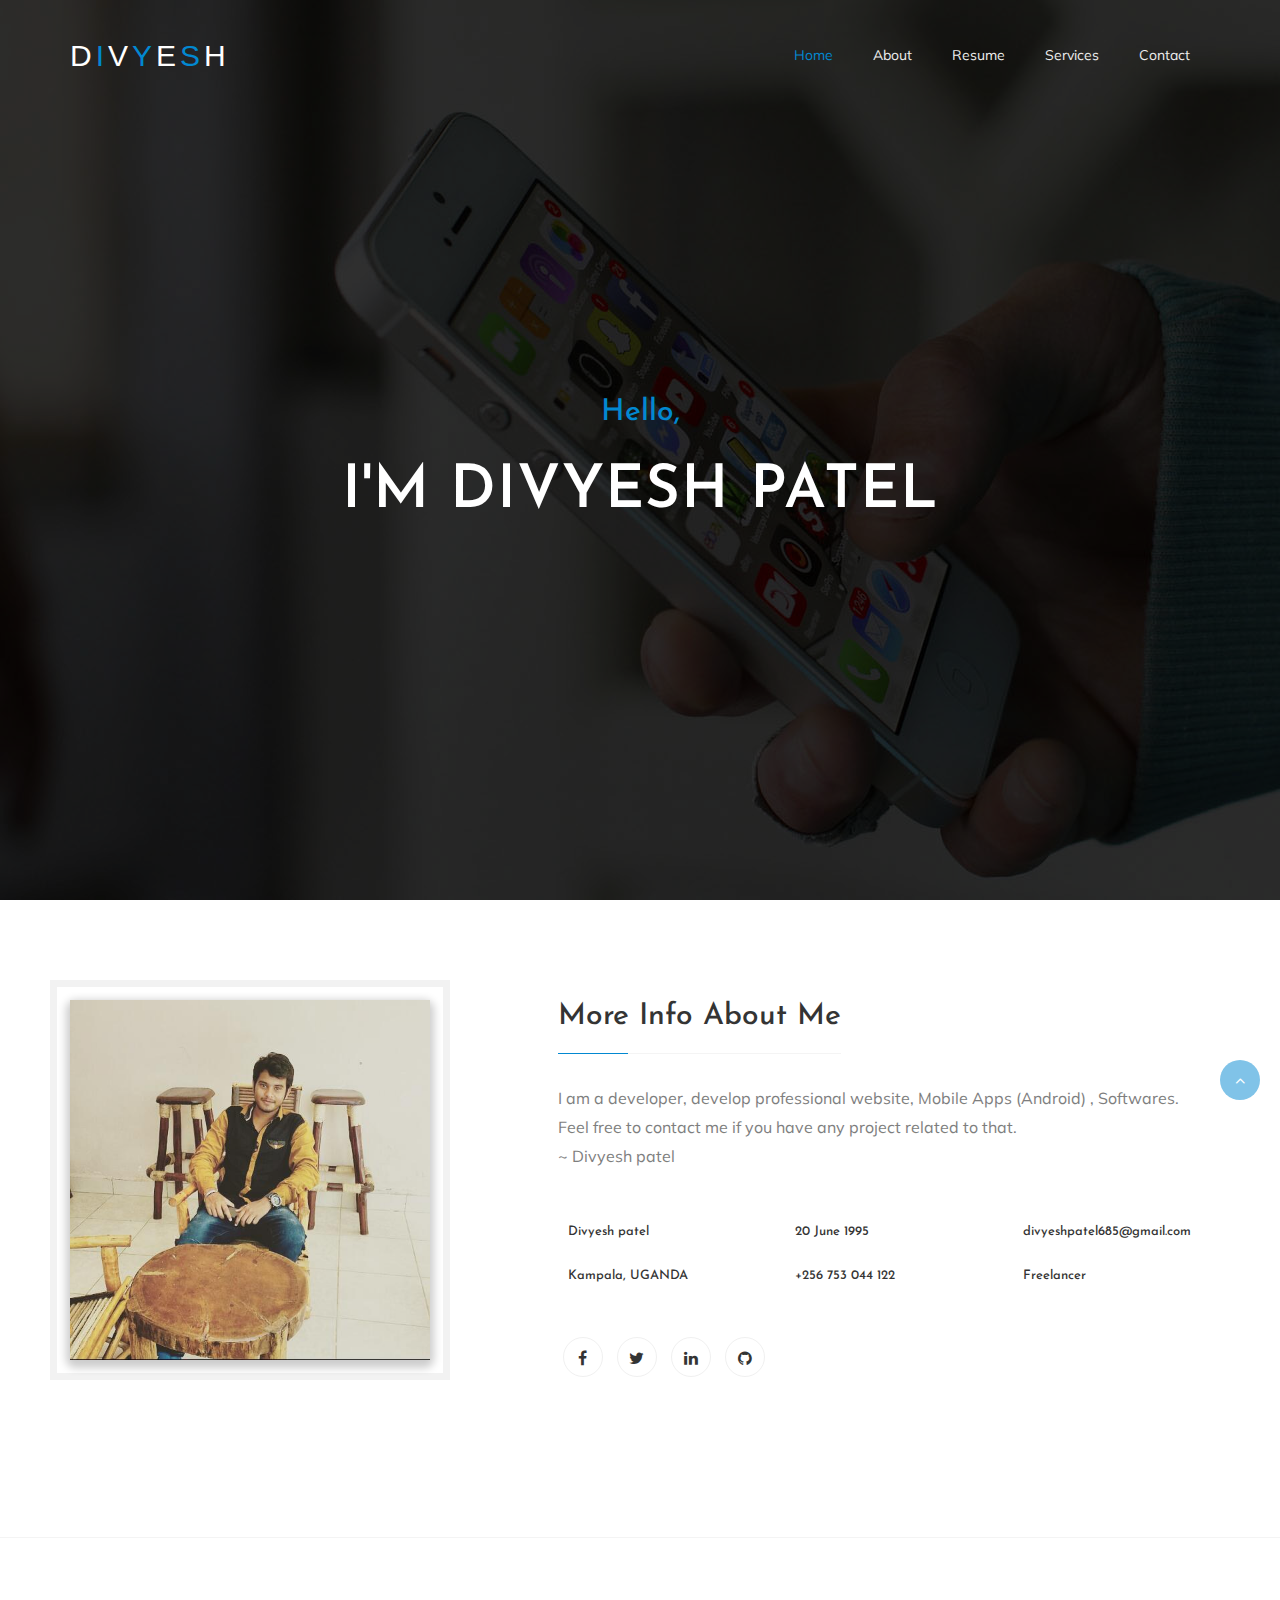
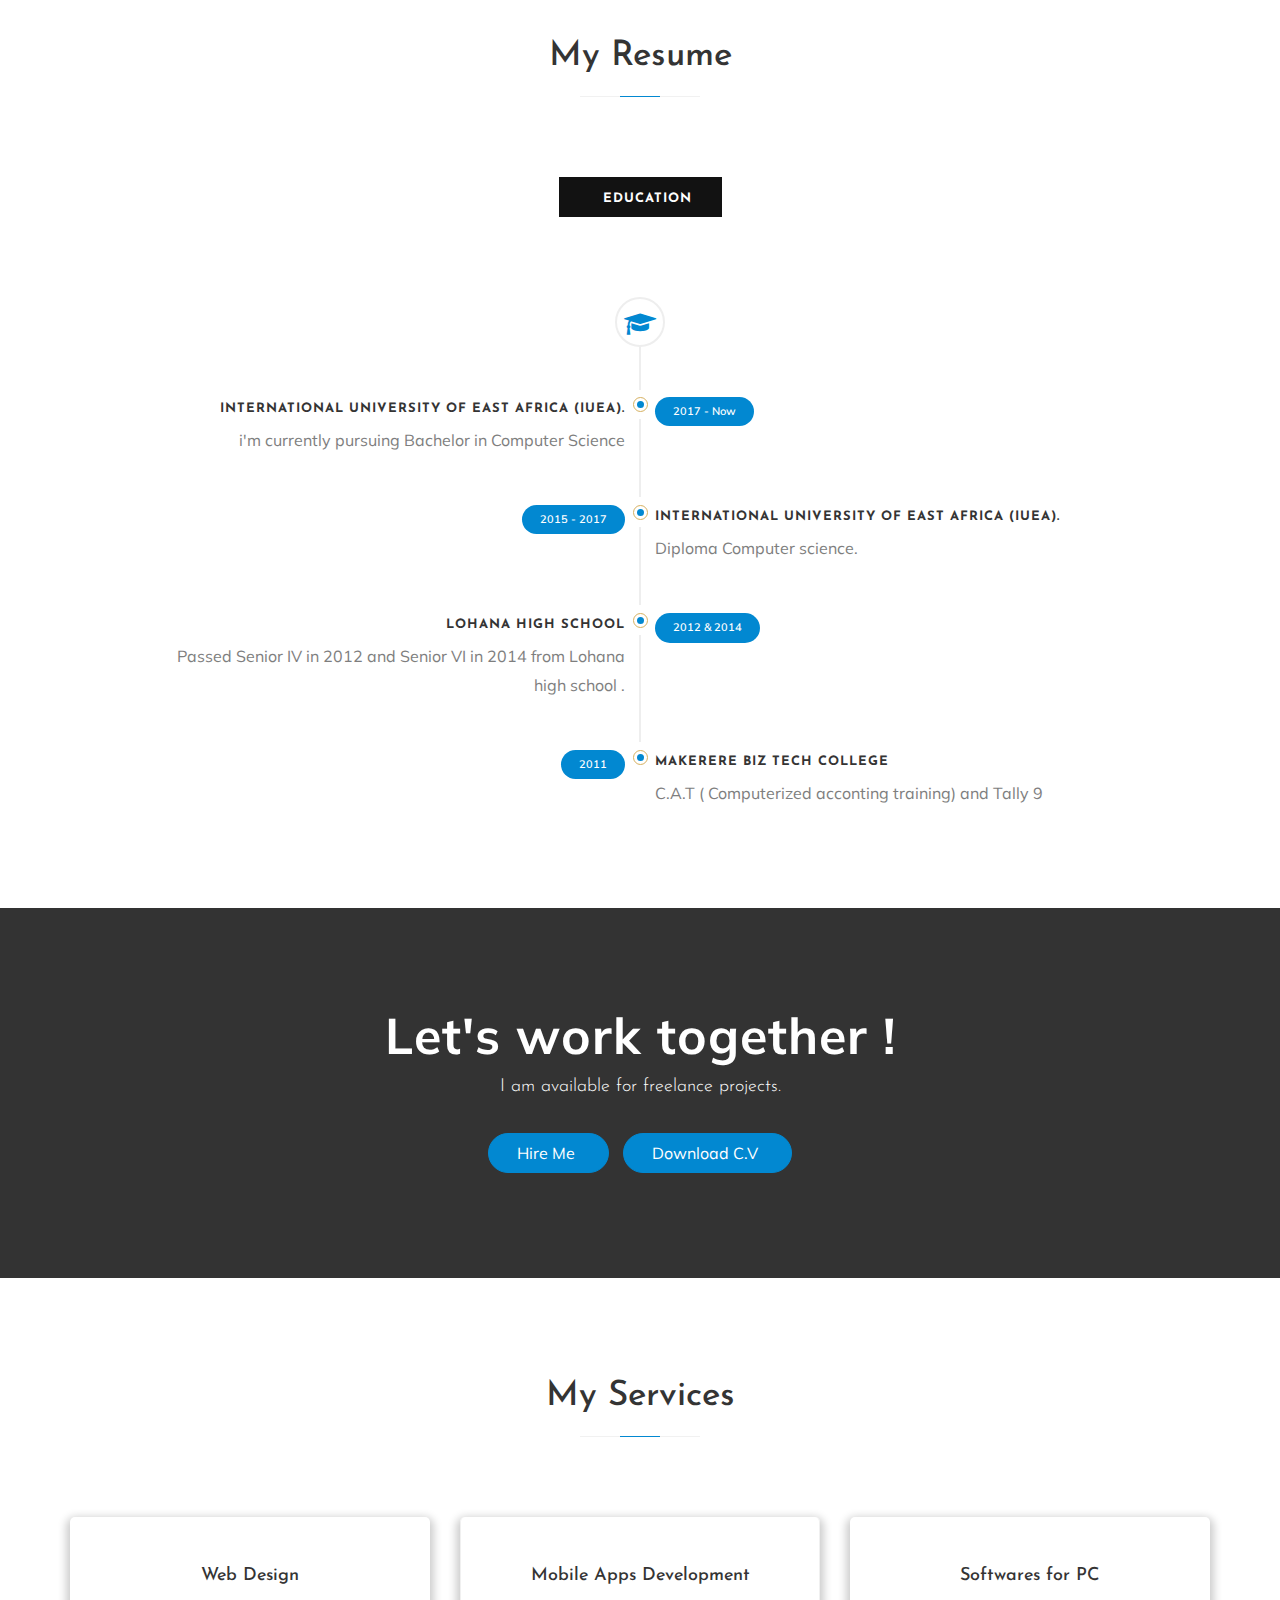
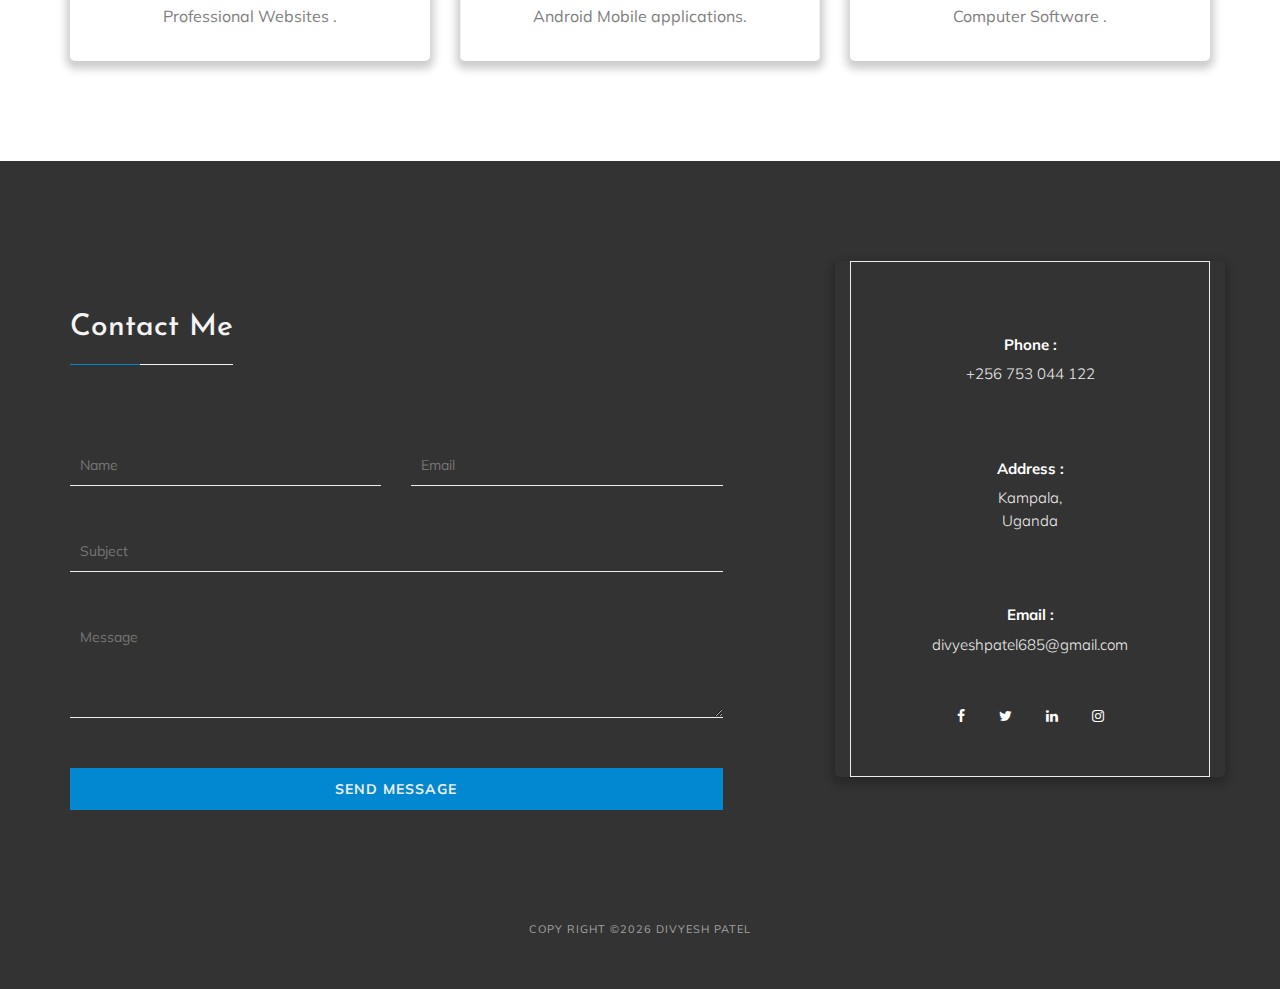
==== commit c2cb0751: "Update index.html" ====
--- a/index.html
+++ b/index.html
@@ -6,6 +6,7 @@
  <html class="no-js" lang="en"> <!--<![endif]-->
     <head>
         <meta charset="utf-8">
+	<meta name="viewport" content="width=device-width, initial-scale=1">
         <meta http-equiv="X-UA-Compatible" content="IE=edge,chrome=1">
         <title>Divyesh</title>
 
@@ -528,7 +529,7 @@
 					</div>
 
 					<div class="col-sm-12 text-center">
-						<p class="copy">Copy Right &copy; Divyesh patel</p>
+						<p class="copy">Copy Right &copy;<script>document.write(new Date().getFullYear());</script> Divyesh patel</p>
 					</div>
 				</div>
 			</div>
@@ -576,4 +577,4 @@
 
     </body>    
 
-</head>+</head>
